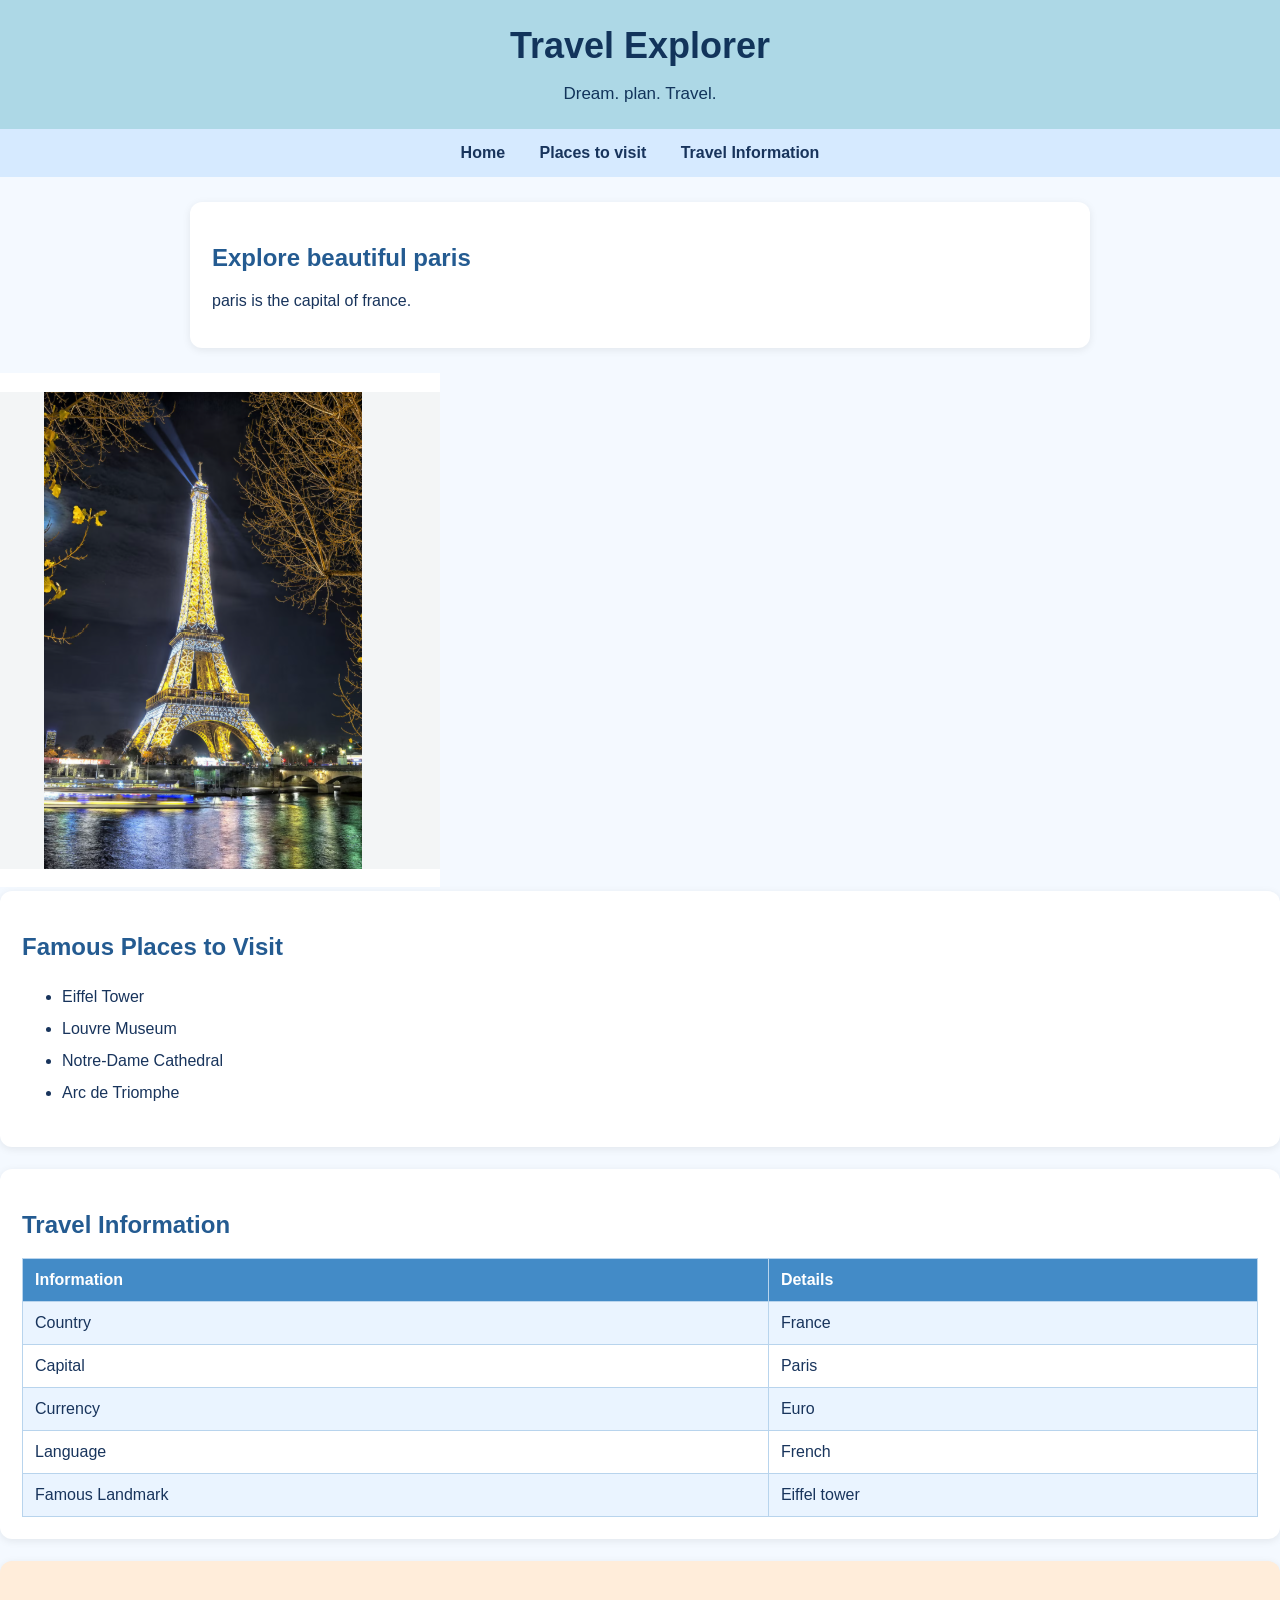
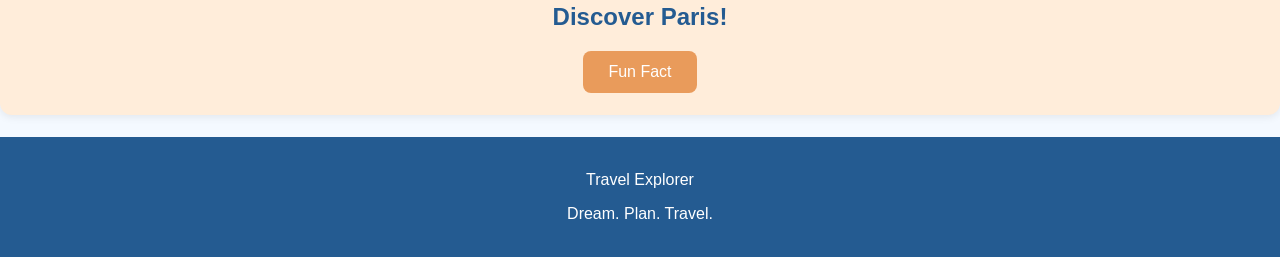
==== E-26i-3264 lab11/index.html @ 899b46ff "add E-26i3264 lab 11 pages" ====
<!--
name:nawal ishtiaq
roll number:26i3264
section :E
theme:travel postcart
-->

<!DOCTYPE html>
<html lang="en">
  <head>
    <meta charset="UTF-8">
    <link rel="stylesheet" href="./style.css">
    <meta name="viewport" content="width=device-width, initial-scale=1.0">
    <title>Pen</title>
  </head>
  <body>

    <script src="./script.js"></script>
  </body>
</html>
<header>
  <h1>Travel Explorer</h1>
  <p>Dream. plan. Travel.</p>
</header>
<nav>
  <a href="#home">Home</a>
  <a href="#places">Places to visit</a>
  <a href="#ttavel_info">Travel Information</a>
  
</nav>
<main>
    <section id="home">
      <h2> Explore beautiful paris</h2>
      <p> paris is the capital of france.</p>
    </section>
</main>
<img src="images/paris.png" alt="Eiffel tower in paris">

<section id="places">

    <h2>Famous Places to Visit</h2>
    <ul>
        <li>Eiffel Tower</li>
        <li>Louvre Museum</li>
        <li>Notre-Dame Cathedral</li>
        <li>Arc de Triomphe</li>
    </ul>
</section>
<section id="travel-info">

    <h2>Travel Information</h2>

    <table>

        <tr>
            <th>Information</th>
            <th>Details</th>
        </tr>

        <tr>
            <td>Country</td>
            <td>France</td>
        </tr>

        <tr>
            <td>Capital</td>
            <td>Paris</td>
        </tr>

        <tr>
            <td>Currency</td>
            <td>Euro</td>
        </tr>

        <tr>
            <td>Language</td>
            <td>French</td>
        </tr>

        <tr>
            <td>Famous Landmark </td>
            <td> Eiffel tower </td>
        </tr>

    </table>

</section>
<section class="fun-fact">

    <h2>Discover Paris!</h2>

    <button onclick="showFact()">
        Fun Fact
    </button>

</section>
<footer>

    <p>Travel Explorer</p>

    <p>Dream. Plan. Travel.</p>

</footer>
---- E-26i-3264 lab11/style.css ----
/*
Name: YOUR NAME
Roll Number: YOUR ROLL NUMBER
Section: YOUR SECTION
*/
body {
    background-color: lightblue;
}
* {
    box-sizing: border-box;
}

body {
    margin: 0;
    background-color: #f4f9ff;
    color: #18345c;
    font-family: Arial, sans-serif;
    font-size: 16px;
}

header {
    background-color: #8ec9f5;
    color: #12345b;
    text-align: center;
    padding: 25px;
}

header h1 {
    font-size: 36px;
    margin: 0;
}

header p {
    font-size: 17px;
    margin-bottom: 0;
}

nav {
    background-color: #d6eaff;
    text-align: center;
    padding: 15px;
}

nav a {
    color: #18345c;
    text-decoration: none;
    margin: 15px;
    font-weight: bold;
}

nav a:hover {
    color: #e78c48;
}

main {
    width: 85%;
    max-width: 900px;
    margin: 25px auto;
}

section {
    background-color: white;
    padding: 22px;
    margin-bottom: 22px;
    border-radius: 12px;
    box-shadow: 0 2px 8px rgba(0, 0, 0, 0.08);
}

h2 {
    color: #245b91;
}

#home img {
    width: 100%;
    max-width: 600px;
    display: block;
    margin: 20px auto;
    border-radius: 12px;
}

ul {
    line-height: 2;
}

table {
    width: 100%;
    border-collapse: collapse;
}

th, td {
    border: 1px solid #b8d4ed;
    padding: 12px;
    text-align: left;
}

th {
    background-color: #438bc7;
    color: white;
}

tr:nth-child(even) {
    background-color: #eaf4ff;
}

.fun-fact {
    text-align: center;
    background-color: #ffedda;
}

button {
    background-color: #e99b5b;
    color: white;
    padding: 12px 25px;
    border: none;
    border-radius: 8px;
    font-size: 16px;
    cursor: pointer;
}

button:hover {
    background-color: #c97836;
}

footer {
    background-color: #245b91;
    color: white;
    text-align: center;
    padding: 18px;
}
header {
    background-color: lightblue;
}
.fun-fact {
    text-align: center;
}
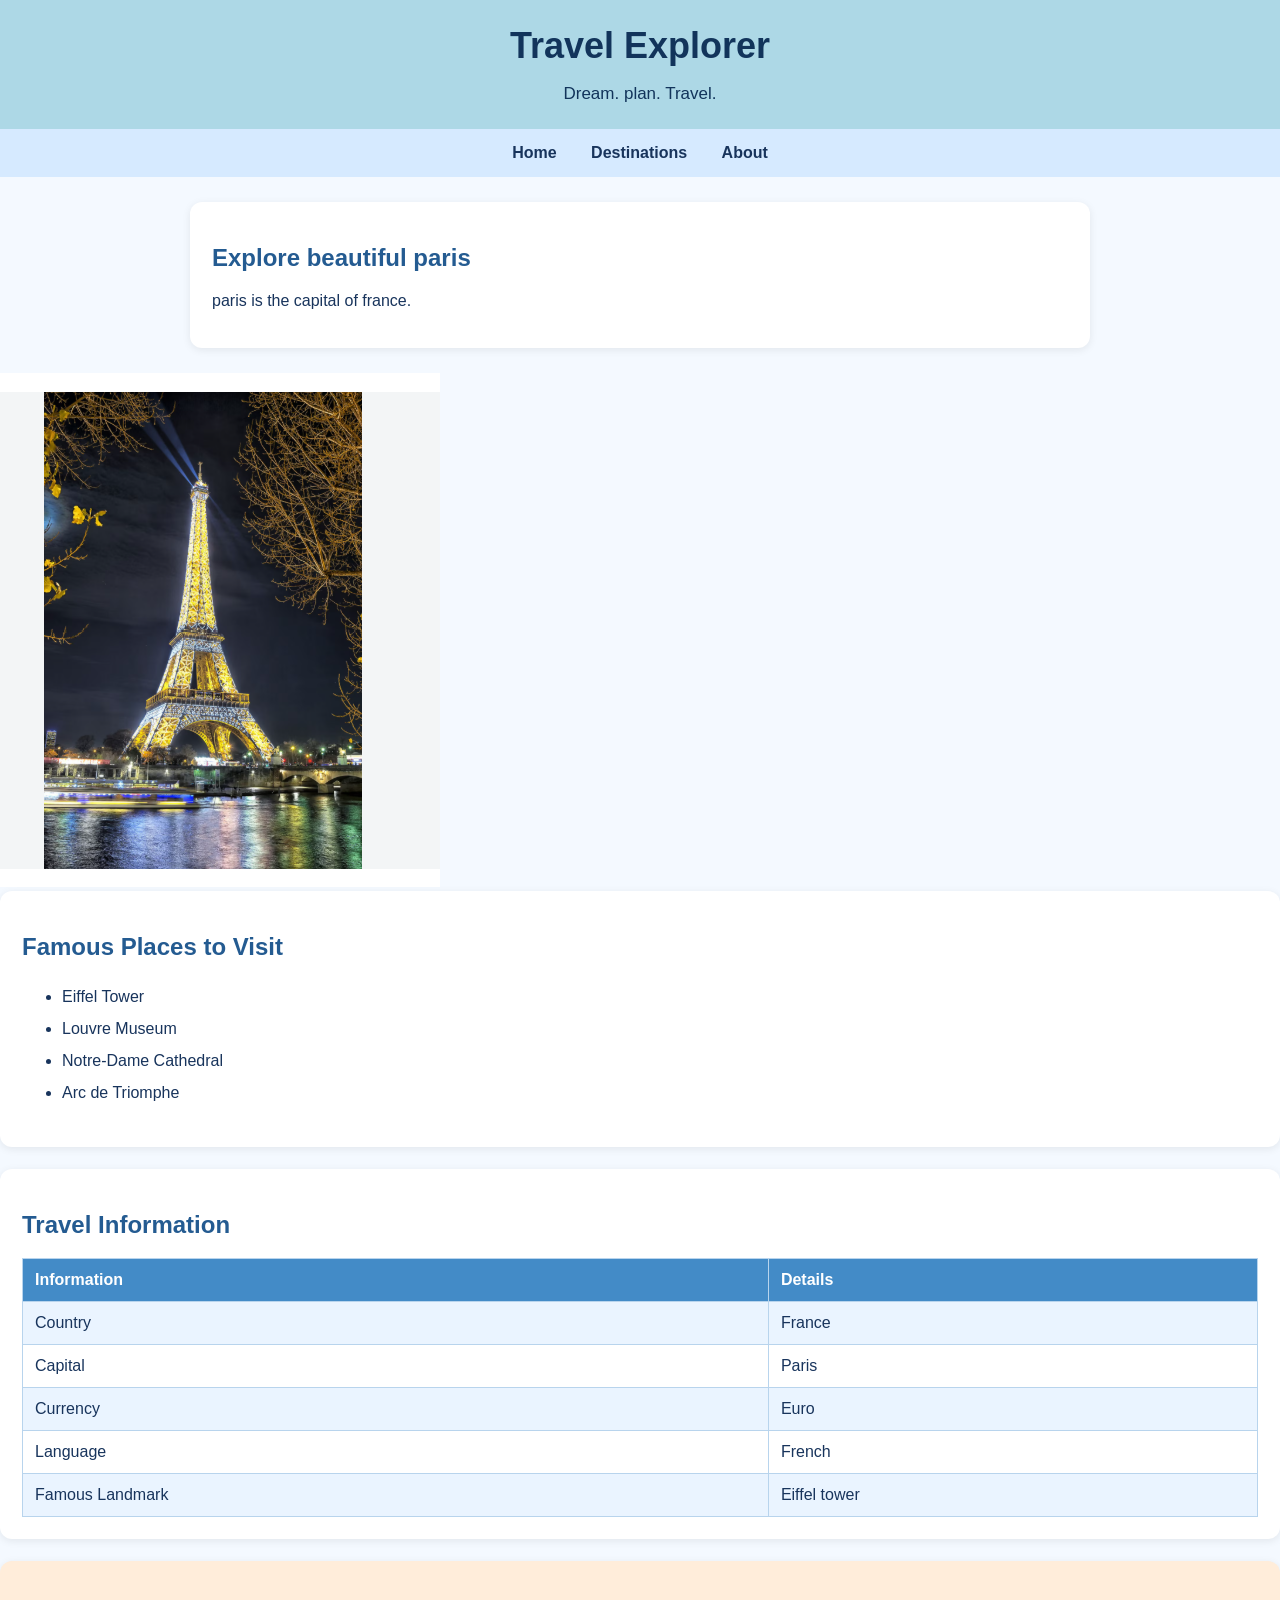
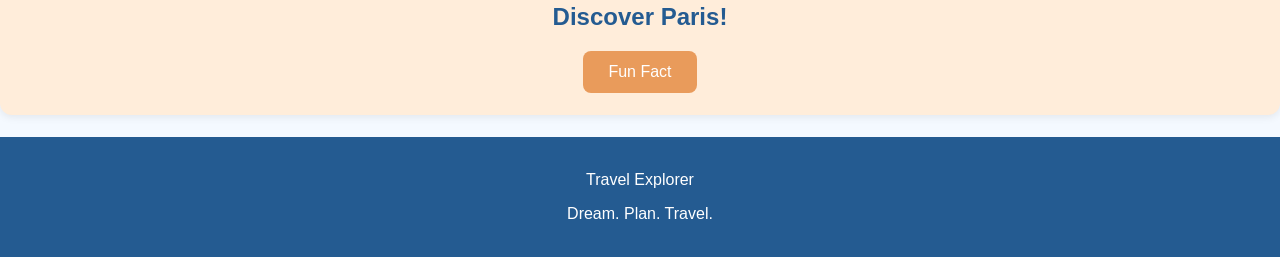
==== commit ad1f2787: "Update home page navigation" ====
--- a/E-26i-3264 lab11/index.html
+++ b/E-26i-3264 lab11/index.html
@@ -23,10 +23,9 @@
   <p>Dream. plan. Travel.</p>
 </header>
 <nav>
-  <a href="#home">Home</a>
-  <a href="#places">Places to visit</a>
-  <a href="#ttavel_info">Travel Information</a>
-  
+  <a href="index.html">Home</a>
+  <a href="destinations.html">Destinations</a>
+  <a href="about.html">About</a>
 </nav>
 <main>
     <section id="home">
@@ -100,4 +99,4 @@
 
     <p>Dream. Plan. Travel.</p>
 
-</footer>+</footer>
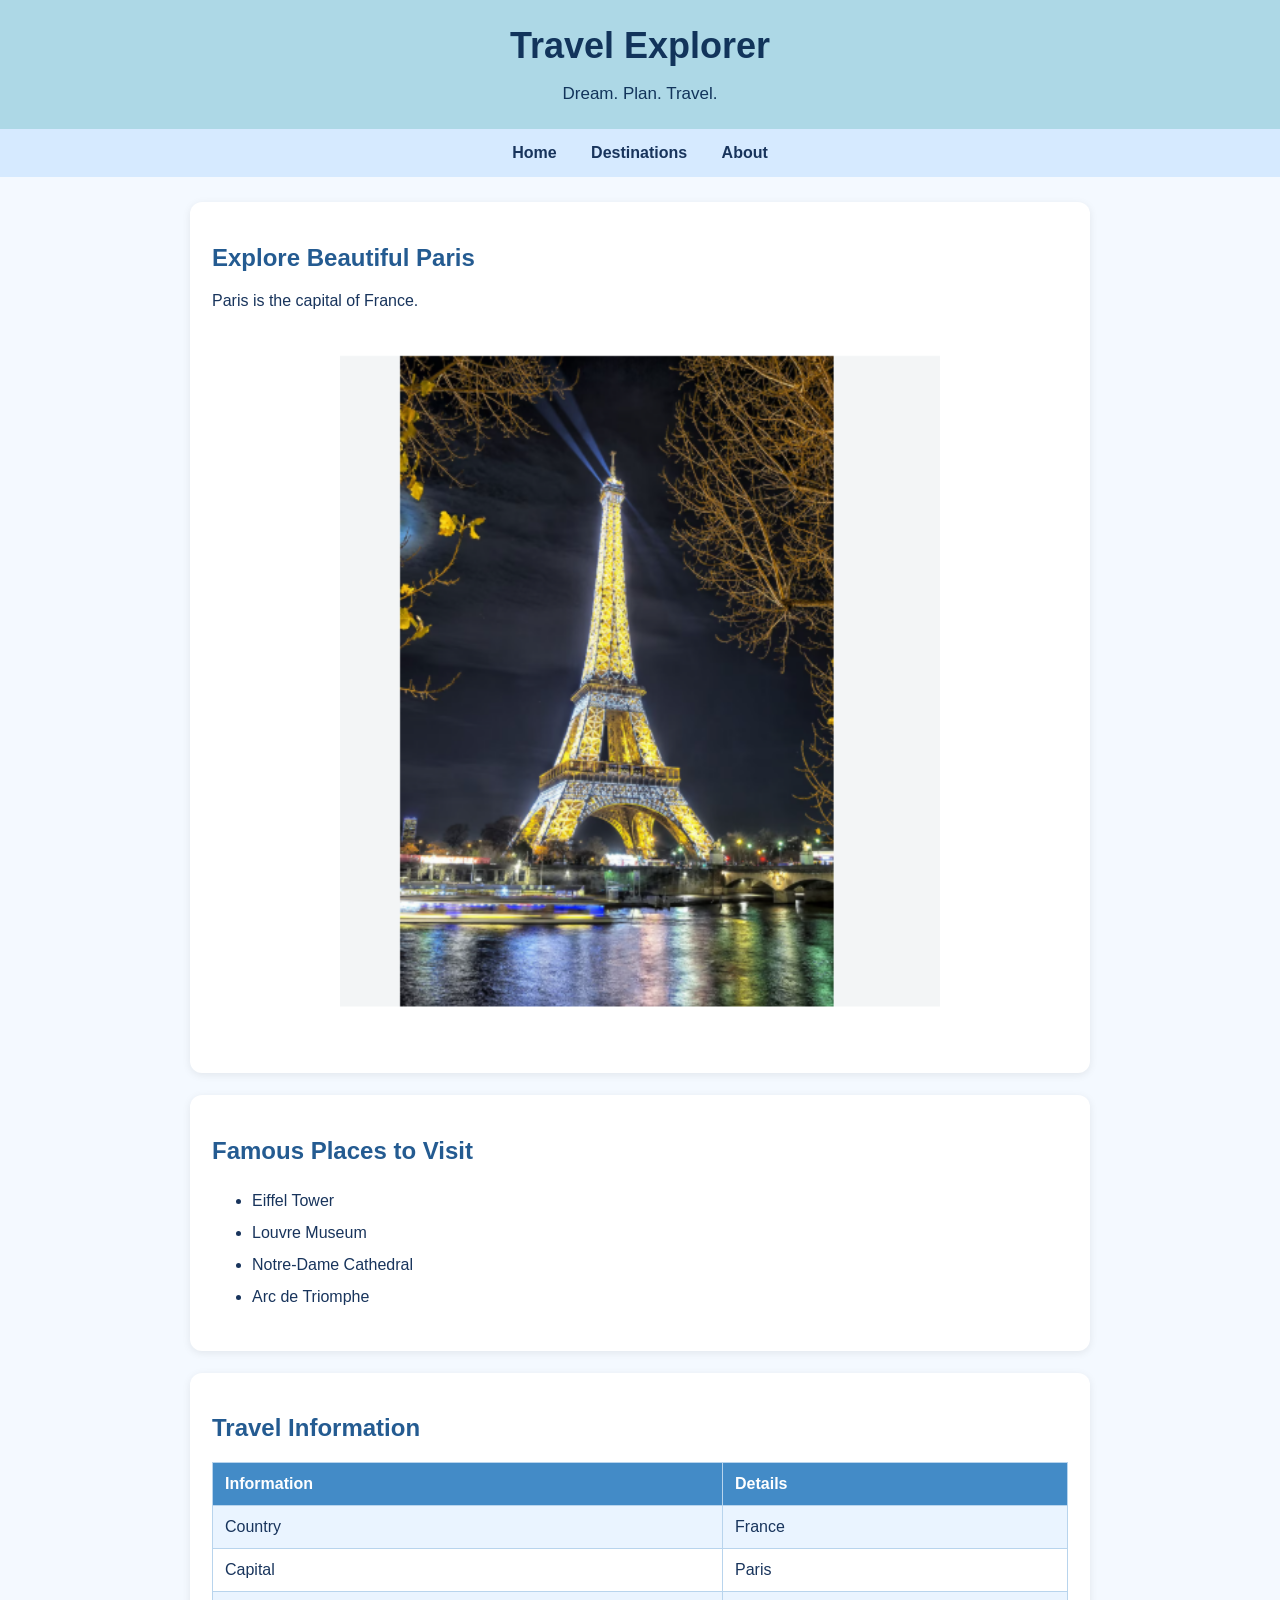
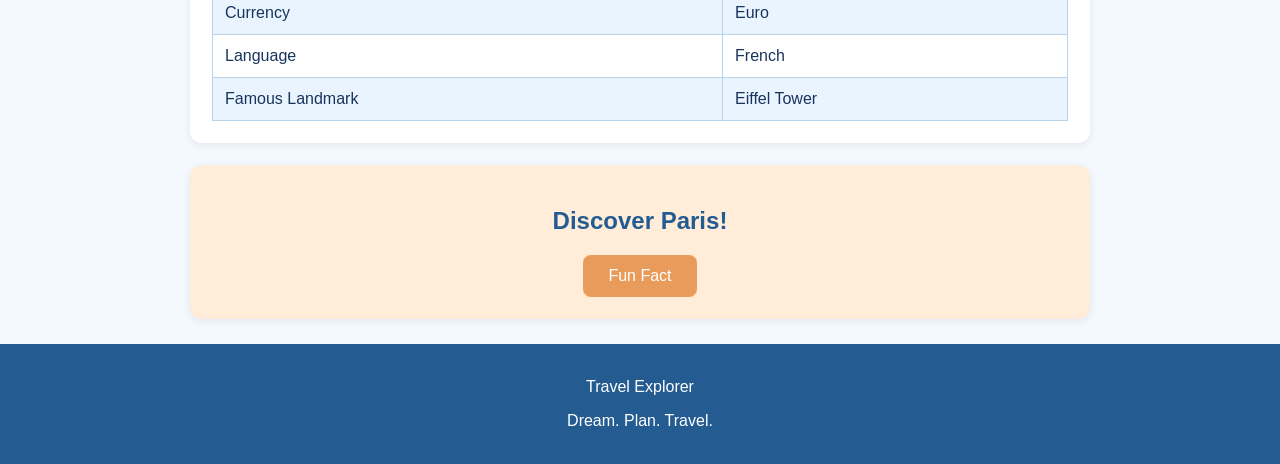
==== commit 8496c6cf: "Update index.html" ====
--- a/E-26i-3264 lab11/index.html
+++ b/E-26i-3264 lab11/index.html
@@ -1,102 +1,96 @@
+
 <!--
-name:nawal ishtiaq
-roll number:26i3264
-section :E
-theme:travel postcart
+Name: Nawal Ishtiaq
+Roll Number: 26i3264
+Section: E
+Theme: Travel Postcard
 -->
 
 <!DOCTYPE html>
 <html lang="en">
-  <head>
+
+<head>
     <meta charset="UTF-8">
+    <meta name="viewport" content="width=device-width, initial-scale=1.0">
     <link rel="stylesheet" href="./style.css">
-    <meta name="viewport" content="width=device-width, initial-scale=1.0">
-    <title>Pen</title>
-  </head>
-  <body>
+    <title>Travel Explorer</title>
+</head>
 
-    <script src="./script.js"></script>
-  </body>
+<body>
+
+<header>
+    <h1>Travel Explorer</h1>
+    <p>Dream. Plan. Travel.</p>
+</header>
+
+<nav>
+    <a href="index.html">Home</a>
+    <a href="destinations.html">Destinations</a>
+    <a href="about.html">About</a>
+</nav>
+
+<main>
+
+    <section id="home">
+        <h2>Explore Beautiful Paris</h2>
+        <p>Paris is the capital of France.</p>
+        <img src="images/paris.png" alt="Eiffel Tower in Paris">
+    </section>
+
+    <section id="places">
+        <h2>Famous Places to Visit</h2>
+        <ul>
+            <li>Eiffel Tower</li>
+            <li>Louvre Museum</li>
+            <li>Notre-Dame Cathedral</li>
+            <li>Arc de Triomphe</li>
+        </ul>
+    </section>
+
+    <section id="travel-info">
+        <h2>Travel Information</h2>
+
+        <table>
+            <tr>
+                <th>Information</th>
+                <th>Details</th>
+            </tr>
+            <tr>
+                <td>Country</td>
+                <td>France</td>
+            </tr>
+            <tr>
+                <td>Capital</td>
+                <td>Paris</td>
+            </tr>
+            <tr>
+                <td>Currency</td>
+                <td>Euro</td>
+            </tr>
+            <tr>
+                <td>Language</td>
+                <td>French</td>
+            </tr>
+            <tr>
+                <td>Famous Landmark</td>
+                <td>Eiffel Tower</td>
+            </tr>
+        </table>
+    </section>
+
+    <section class="fun-fact">
+        <h2>Discover Paris!</h2>
+        <button onclick="window.alert('The Eiffel Tower is one of the most famous landmarks in the world!')">
+            Fun Fact
+        </button>
+    </section>
+
+</main>
+
+<footer>
+    <p>Travel Explorer</p>
+    <p>Dream. Plan. Travel.</p>
+</footer>
+
+</body>
 </html>
-<header>
-  <h1>Travel Explorer</h1>
-  <p>Dream. plan. Travel.</p>
-</header>
-<nav>
-  <a href="index.html">Home</a>
-  <a href="destinations.html">Destinations</a>
-  <a href="about.html">About</a>
-</nav>
-<main>
-    <section id="home">
-      <h2> Explore beautiful paris</h2>
-      <p> paris is the capital of france.</p>
-    </section>
-</main>
-<img src="images/paris.png" alt="Eiffel tower in paris">
-
-<section id="places">
-
-    <h2>Famous Places to Visit</h2>
-    <ul>
-        <li>Eiffel Tower</li>
-        <li>Louvre Museum</li>
-        <li>Notre-Dame Cathedral</li>
-        <li>Arc de Triomphe</li>
-    </ul>
-</section>
-<section id="travel-info">
-
-    <h2>Travel Information</h2>
-
-    <table>
-
-        <tr>
-            <th>Information</th>
-            <th>Details</th>
-        </tr>
-
-        <tr>
-            <td>Country</td>
-            <td>France</td>
-        </tr>
-
-        <tr>
-            <td>Capital</td>
-            <td>Paris</td>
-        </tr>
-
-        <tr>
-            <td>Currency</td>
-            <td>Euro</td>
-        </tr>
-
-        <tr>
-            <td>Language</td>
-            <td>French</td>
-        </tr>
-
-        <tr>
-            <td>Famous Landmark </td>
-            <td> Eiffel tower </td>
-        </tr>
-
-    </table>
-
-</section>
-<section class="fun-fact">
-
-    <h2>Discover Paris!</h2>
-
-    <button onclick="showFact()">
-        Fun Fact
-    </button>
-
-</section>
-<footer>
-
-    <p>Travel Explorer</p>
-
-    <p>Dream. Plan. Travel.</p>
-
-</footer>
